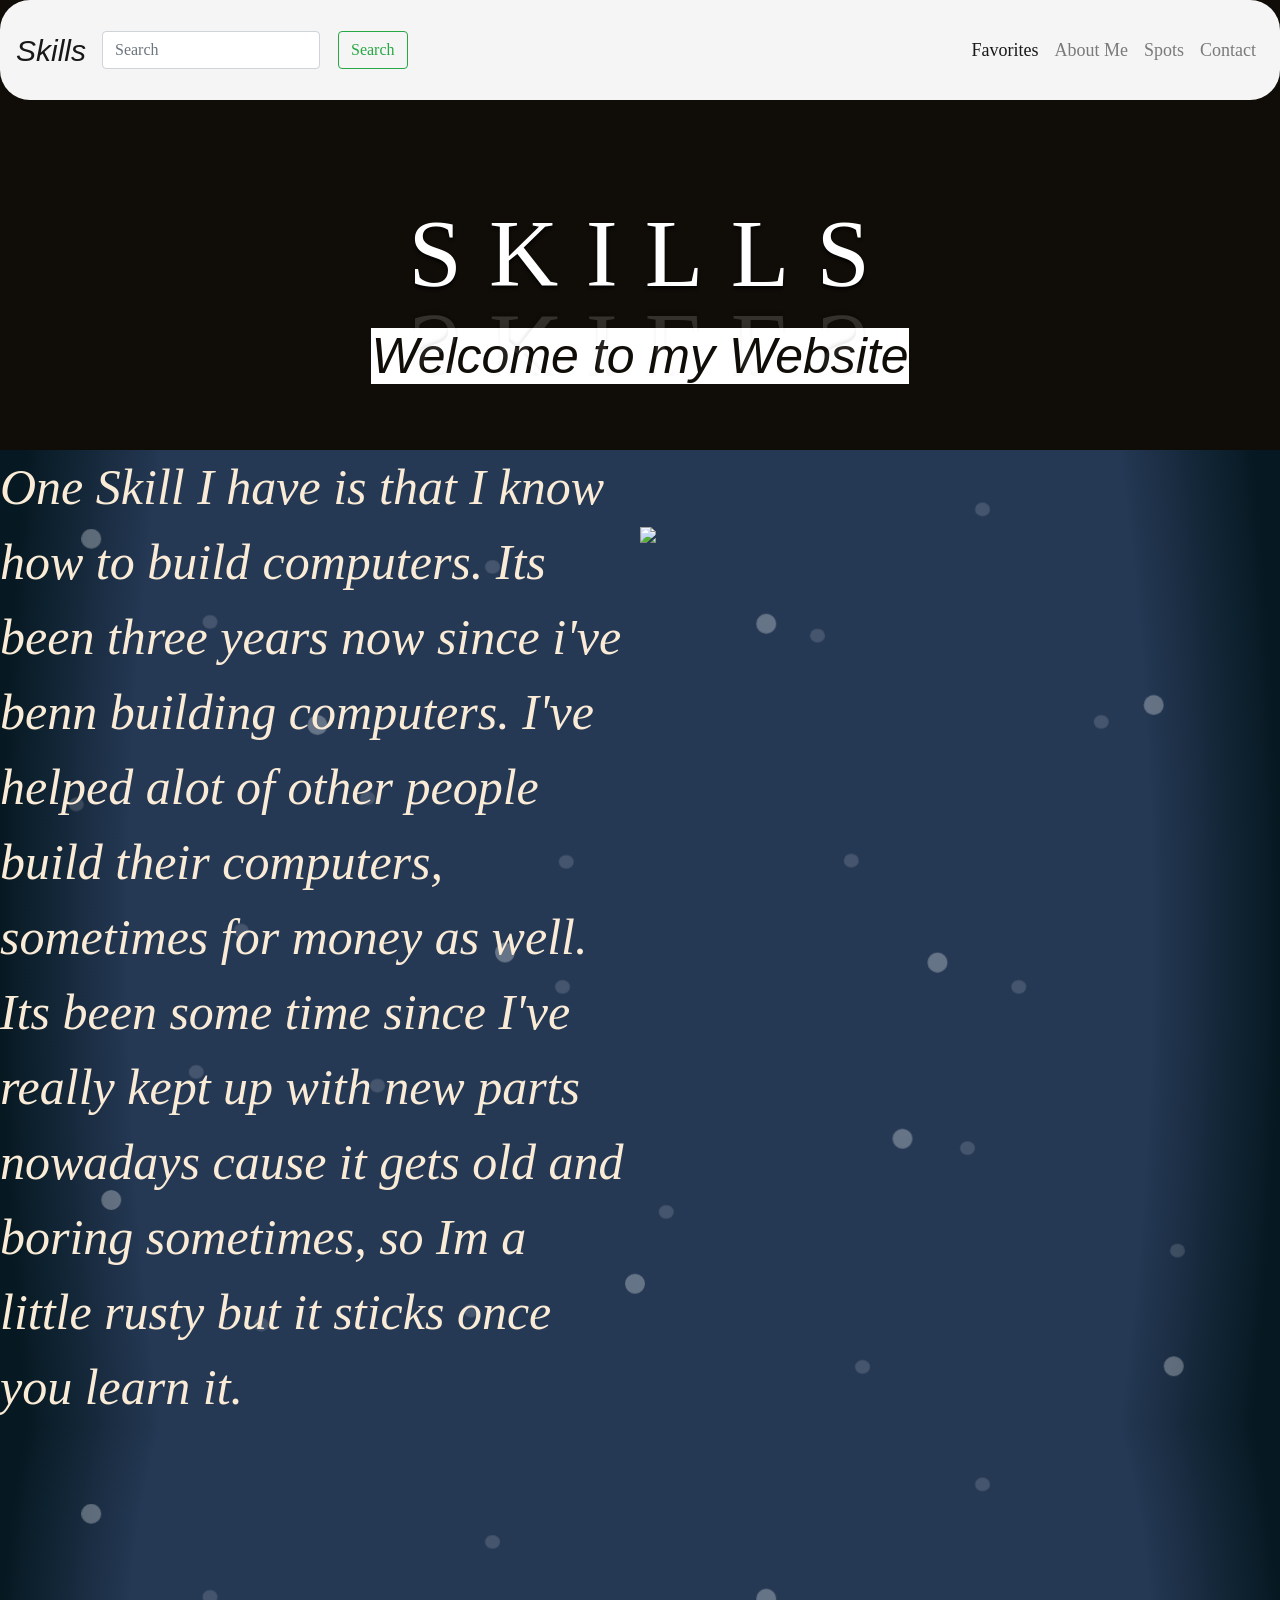
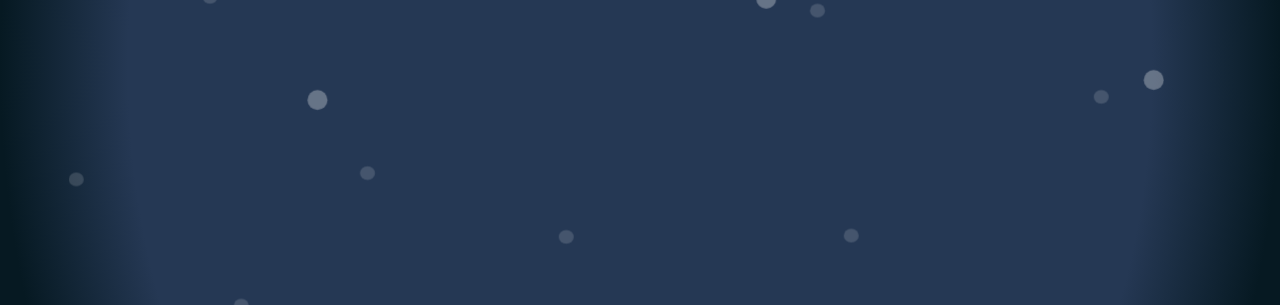
==== skills.html @ abf85f31 "final comit" ====
<!DOCTYPE html>
<html lang="en">
<head>
    <script src="script.js"></script>
    <meta charset="UTF-8">
    <meta name="viewport" content="width=device-width, initial-scale=1.0">
    <title>Your Website</title>
    <!-- Add Bootstrap CSS -->
    <link rel="stylesheet" href="https://maxcdn.bootstrapcdn.com/bootstrap/4.5.2/css/bootstrap.min.css">

    <!-- BOOTSTRAP AND OTHER SCRIPTS--> 
    <script src="https://code.jquery.com/jquery-3.5.1.slim.min.js"></script>
<script src="https://cdn.jsdelivr.net/npm/@popperjs/core@2.5.4/dist/umd/popper.min.js"></script>
<script src="https://maxcdn.bootstrapcdn.com/bootstrap/4.5.2/js/bootstrap.min.js"></script>
<link rel="stylesheet" href="styles.css">

<!-- Navigation Bar -->
<div class="entire-website">
	
<nav class="navbar navbar-expand-lg navbar-light bg-*">
    <a class="navbar-brand" href="hompage.html">Skills</a>
    <button class="navbar-toggler" type="button" data-toggle="collapse" data-target="#navbarNav" aria-controls="navbarNav" aria-expanded="false" aria-label="Toggle navigation">
        <span class="navbar-toggler-icon"></span>
    </button>
	<form class="form-inline my-2 my-lg-0 ml-auto">
        <input class="form-control mr-sm-2" type="search" placeholder="Search" aria-label="Search">
        <button class="btn btn-outline-success my-2 my-sm-0" type="submit">Search</button>
    </form>
    <div class="collapse navbar-collapse" id="navbarNav">
        <ul class="navbar-nav ml-auto">
            <li class="nav-item active">
                <a class="nav-link" href="favorites.html">Favorites</a>
            </li>
            <li class="nav-item">
                <a class="nav-link" href="hompage.html">About Me</a>
            </li>
            <li class="nav-item">
                <a class="nav-link" href="spots.html">Spots</a>
            </li>
            <li class="nav-item">
                <a class="nav-link" href="#">Contact</a>
            </li>
        </ul>
    </div>
</nav>
</head>
<body>

<div class="col-md" >
    <div class="intro"></div>
    <br>
    <br>
    <br>
    <br>
	<div class="waviy">
    <h1 >
		<span style="--i:1">S</span>
		<span style="--i:2">K</span>
		<span style="--i:3">I</span>
		<span style="--i:4">L</span>
		<span style="--i:5">L</span>
		<span style="--i:6">S</span>
	</h1>
	</div>
    <p ><span id="beg">Welcome to my Website</span></p>
</div>
<div class="hero">

    <div class="snow">
        <svg xmlns="http://www.w3.org/2000/svg" viewBox="0 0 1024 1536" preserveAspectRatio="xMidYMax slice">
		    <g fill="#FFF" fill-opacity=".15" transform="translate(55 42)">
			   <g id="snow-bottom-layer">
				  <ellipse cx="6" cy="1009.5" rx="6" ry="5.5"/>
				  <ellipse cx="138" cy="1110.5" rx="6" ry="5.5"/>
				  <ellipse cx="398" cy="1055.5" rx="6" ry="5.5"/>
				  <ellipse cx="719" cy="1284.5" rx="6" ry="5.5"/>
				  <ellipse cx="760" cy="1155.5" rx="6" ry="5.5"/>
				  <ellipse cx="635" cy="1459.5" rx="6" ry="5.5"/>
				  <ellipse cx="478" cy="1335.5" rx="6" ry="5.5"/>
				  <ellipse cx="322" cy="1414.5" rx="6" ry="5.5"/>
				  <ellipse cx="247" cy="1234.5" rx="6" ry="5.5"/>
				  <ellipse cx="154" cy="1425.5" rx="6" ry="5.5"/>
				  <ellipse cx="731" cy="773.5" rx="6" ry="5.5"/>
				  <ellipse cx="599" cy="874.5" rx="6" ry="5.5"/>
				  <ellipse cx="339" cy="819.5" rx="6" ry="5.5"/>
				  <ellipse cx="239" cy="1004.5" rx="6" ry="5.5"/>
				  <ellipse cx="113" cy="863.5" rx="6" ry="5.5"/>
				  <ellipse cx="102" cy="1223.5" rx="6" ry="5.5"/>
				  <ellipse cx="395" cy="1155.5" rx="6" ry="5.5"/>
				  <ellipse cx="826" cy="943.5" rx="6" ry="5.5"/>
				  <ellipse cx="626" cy="1054.5" rx="6" ry="5.5"/>
				  <ellipse cx="887" cy="1366.5" rx="6" ry="5.5"/>
				  <ellipse cx="6" cy="241.5" rx="6" ry="5.5"/>
				  <ellipse cx="138" cy="342.5" rx="6" ry="5.5"/>
				  <ellipse cx="398" cy="287.5" rx="6" ry="5.5"/>
				  <ellipse cx="719" cy="516.5" rx="6" ry="5.5"/>
				  <ellipse cx="760" cy="387.5" rx="6" ry="5.5"/>
				  <ellipse cx="635" cy="691.5" rx="6" ry="5.5"/>
				  <ellipse cx="478" cy="567.5" rx="6" ry="5.5"/>
				  <ellipse cx="322" cy="646.5" rx="6" ry="5.5"/>
				  <ellipse cx="247" cy="466.5" rx="6" ry="5.5"/>
				  <ellipse cx="154" cy="657.5" rx="6" ry="5.5"/>
				  <ellipse cx="731" cy="5.5" rx="6" ry="5.5"/>
				  <ellipse cx="599" cy="106.5" rx="6" ry="5.5"/>
				  <ellipse cx="339" cy="51.5" rx="6" ry="5.5"/>
				  <ellipse cx="239" cy="236.5" rx="6" ry="5.5"/>
				  <ellipse cx="113" cy="95.5" rx="6" ry="5.5"/>
				  <ellipse cx="102" cy="455.5" rx="6" ry="5.5"/>
				  <ellipse cx="395" cy="387.5" rx="6" ry="5.5"/>
				  <ellipse cx="826" cy="175.5" rx="6" ry="5.5"/>
				  <ellipse cx="626" cy="286.5" rx="6" ry="5.5"/>
				  <ellipse cx="887" cy="598.5" rx="6" ry="5.5"/>
			   </g>
		    </g>
		    <g fill="#FFF" fill-opacity=".3" transform="translate(65 63)">
			   <g id="snow-top-layer">
				  <circle cx="8" cy="776" r="8"/>
				  <circle cx="189" cy="925" r="8"/>
				  <circle cx="548" cy="844" r="8"/>
				  <circle cx="685" cy="1115" r="8"/>
				  <circle cx="858" cy="909" r="8"/>
				  <circle cx="874" cy="1438" r="8" transform="rotate(180 874 1438)"/>
				  <circle cx="657" cy="1256" r="8" transform="rotate(180 657 1256)"/>
				  <circle cx="443" cy="1372" r="8" transform="rotate(180 443 1372)"/>
				  <circle cx="339" cy="1107" r="8" transform="rotate(180 339 1107)"/>
				  <circle cx="24" cy="1305" r="8" transform="rotate(180 24 1305)"/>
				  <circle cx="8" cy="8" r="8"/>
				  <circle cx="189" cy="157" r="8"/>
				  <circle cx="548" cy="76" r="8"/>
				  <circle cx="685" cy="347" r="8"/>
				  <circle cx="858" cy="141" r="8"/>
				  <circle cx="874" cy="670" r="8" transform="rotate(180 874 670)"/>
				  <circle cx="657" cy="488" r="8" transform="rotate(180 657 488)"/>
				  <circle cx="443" cy="604" r="8" transform="rotate(180 443 604)"/>
				  <circle cx="339" cy="339" r="8" transform="rotate(180 339 339)"/>
				  <circle cx="24" cy="537" r="8" transform="rotate(180 24 537)"/>
			   </g>
		    </g>
		</svg>
    </div>
	
	<div class="hero__content">
		<div class="row">
            <div class="col-md-6" style="font-size: 50px;">
                One Skill I have is that I know how to build computers. Its been three years now since i've benn building computers. I've helped alot of other people build their computers, sometimes for money as well. Its been some time since I've really kept up with new parts nowadays cause it gets old and boring sometimes, so Im a little rusty but it sticks once you learn it.
            </div>
            <div> <img src="imgs/QpfEPn.gif"></div>
        </div>
	</div>

</div>
<div class="hero">

    <div class="snow">
        <svg xmlns="http://www.w3.org/2000/svg" viewBox="0 0 1024 1536" preserveAspectRatio="xMidYMax slice">
		    <g fill="#FFF" fill-opacity=".15" transform="translate(55 42)">
			   <g id="snow-bottom-layer">
				  <ellipse cx="6" cy="1009.5" rx="6" ry="5.5"/>
				  <ellipse cx="138" cy="1110.5" rx="6" ry="5.5"/>
				  <ellipse cx="398" cy="1055.5" rx="6" ry="5.5"/>
				  <ellipse cx="719" cy="1284.5" rx="6" ry="5.5"/>
				  <ellipse cx="760" cy="1155.5" rx="6" ry="5.5"/>
				  <ellipse cx="635" cy="1459.5" rx="6" ry="5.5"/>
				  <ellipse cx="478" cy="1335.5" rx="6" ry="5.5"/>
				  <ellipse cx="322" cy="1414.5" rx="6" ry="5.5"/>
				  <ellipse cx="247" cy="1234.5" rx="6" ry="5.5"/>
				  <ellipse cx="154" cy="1425.5" rx="6" ry="5.5"/>
				  <ellipse cx="731" cy="773.5" rx="6" ry="5.5"/>
				  <ellipse cx="599" cy="874.5" rx="6" ry="5.5"/>
				  <ellipse cx="339" cy="819.5" rx="6" ry="5.5"/>
				  <ellipse cx="239" cy="1004.5" rx="6" ry="5.5"/>
				  <ellipse cx="113" cy="863.5" rx="6" ry="5.5"/>
				  <ellipse cx="102" cy="1223.5" rx="6" ry="5.5"/>
				  <ellipse cx="395" cy="1155.5" rx="6" ry="5.5"/>
				  <ellipse cx="826" cy="943.5" rx="6" ry="5.5"/>
				  <ellipse cx="626" cy="1054.5" rx="6" ry="5.5"/>
				  <ellipse cx="887" cy="1366.5" rx="6" ry="5.5"/>
				  <ellipse cx="6" cy="241.5" rx="6" ry="5.5"/>
				  <ellipse cx="138" cy="342.5" rx="6" ry="5.5"/>
				  <ellipse cx="398" cy="287.5" rx="6" ry="5.5"/>
				  <ellipse cx="719" cy="516.5" rx="6" ry="5.5"/>
				  <ellipse cx="760" cy="387.5" rx="6" ry="5.5"/>
				  <ellipse cx="635" cy="691.5" rx="6" ry="5.5"/>
				  <ellipse cx="478" cy="567.5" rx="6" ry="5.5"/>
				  <ellipse cx="322" cy="646.5" rx="6" ry="5.5"/>
				  <ellipse cx="247" cy="466.5" rx="6" ry="5.5"/>
				  <ellipse cx="154" cy="657.5" rx="6" ry="5.5"/>
				  <ellipse cx="731" cy="5.5" rx="6" ry="5.5"/>
				  <ellipse cx="599" cy="106.5" rx="6" ry="5.5"/>
				  <ellipse cx="339" cy="51.5" rx="6" ry="5.5"/>
				  <ellipse cx="239" cy="236.5" rx="6" ry="5.5"/>
				  <ellipse cx="113" cy="95.5" rx="6" ry="5.5"/>
				  <ellipse cx="102" cy="455.5" rx="6" ry="5.5"/>
				  <ellipse cx="395" cy="387.5" rx="6" ry="5.5"/>
				  <ellipse cx="826" cy="175.5" rx="6" ry="5.5"/>
				  <ellipse cx="626" cy="286.5" rx="6" ry="5.5"/>
				  <ellipse cx="887" cy="598.5" rx="6" ry="5.5"/>
			   </g>
		    </g>
		    <g fill="#FFF" fill-opacity=".3" transform="translate(65 63)">
			   <g id="snow-top-layer">
				  <circle cx="8" cy="776" r="8"/>
				  <circle cx="189" cy="925" r="8"/>
				  <circle cx="548" cy="844" r="8"/>
				  <circle cx="685" cy="1115" r="8"/>
				  <circle cx="858" cy="909" r="8"/>
				  <circle cx="874" cy="1438" r="8" transform="rotate(180 874 1438)"/>
				  <circle cx="657" cy="1256" r="8" transform="rotate(180 657 1256)"/>
				  <circle cx="443" cy="1372" r="8" transform="rotate(180 443 1372)"/>
				  <circle cx="339" cy="1107" r="8" transform="rotate(180 339 1107)"/>
				  <circle cx="24" cy="1305" r="8" transform="rotate(180 24 1305)"/>
				  <circle cx="8" cy="8" r="8"/>
				  <circle cx="189" cy="157" r="8"/>
				  <circle cx="548" cy="76" r="8"/>
				  <circle cx="685" cy="347" r="8"/>
				  <circle cx="858" cy="141" r="8"/>
				  <circle cx="874" cy="670" r="8" transform="rotate(180 874 670)"/>
				  <circle cx="657" cy="488" r="8" transform="rotate(180 657 488)"/>
				  <circle cx="443" cy="604" r="8" transform="rotate(180 443 604)"/>
				  <circle cx="339" cy="339" r="8" transform="rotate(180 339 339)"/>
				  <circle cx="24" cy="537" r="8" transform="rotate(180 24 537)"/>
			   </g>
		    </g>
		</svg>
    </div>
	
	<div class="hero__content">
		
		<h1></h1>
	</div>

</div>
</div>


</div>
</body>
</html>
---- styles.css ----
body {
    font-family: Georgia, 'Times New Roman', Times, serif;
    background-color: #100c08;
  }
  .form-inline {
    margin-right: 2px;
}
video {
   height: 600px;
}
@import url('https://fonts.googleapis.com/css2?family=Alfa+Slab+One&display=swap');
* {
  padding: 0;
  margin: 0;
  box-sizing: border-box;
}

.waviy {
  position: relative;
  -webkit-box-reflect: below -20px linear-gradient(transparent, rgba(0,0,0,.2));
  font-size: 60px;
}
.waviy span {
  font-family: 'Alfa Slab One', cursive;
  position: relative;
  display: inline-block;
  color: #fff;
  text-transform: uppercase;
  animation: waviy 1s infinite;
  animation-delay: calc(.1s * var(--i));
  
}
@keyframes waviy {
  0%,40%,100% {
    transform: translateY(0)
  }
  20% {
    transform: translateY(-20px)
  }
}
/* Style the search input and button */
.form-control {
    width: 1000px; /* Adjust the width as needed */
}

/* Adjust the margin of the search button */
.btn-outline-success {
    margin-left: 10px;
}
  .navbar {
    min-height: 100px;
    background-color: whitesmoke ;
    border-radius: 30px;
  }
  
  .navbar-brand img {
    width: 85%;
    width: 15%;
    margin-right: -200px;
    display: flex;
    align-items: center;
    justify-content: space-between;
  }
  
  .navbar-brand{
    font-family: Impact, Haettenschweiler, 'Arial Narrow Bold', sans-serif;
    font-style: italic;
    font-size: 30px;

  }
  
  .navbar-toggler-icon {
    background-color: #fff;
  }
  
  .navbar-nav .nav-link {
    color: #fff;
    font-size: 18px;
    padding: 10px 15px;
    transition: background-color 0.3s ease-in-out;
  }
  
  .navbar-nav .nav-link:hover {
    background-color: #007bff;
    border-radius: 5px;
  }
  
  #beg {
    color: #100c08;
    background-color: white;
    font-family: Impact, Haettenschweiler, 'Arial Narrow Bold', sans-serif;
    font-style: italic;
    font-size: 50px;
  }
  
  .col-md {
    min-height: 350px;
    color: white;
    background-color: #100c08;
    text-align: center;
  }
  
  .intro {
    display: flex;
    align-items: center;
    justify-content: center;
  }
  
  @import url('https://fonts.googleapis.com/css?family=Corben:700');
  
  h1 {
    font-family: 'Corben', cursive;
    font-size: 6rem;
    color: white;
    letter-spacing: 0.1rem;
    text-shadow: 0px 3px 3px rgba(0, 0, 0, 0.66);
  }
  
  .hero {
    background-image: radial-gradient(50% 176%, #253854 80%, #061922 100%);
    min-height: 200vh;
    min-height: 30rem;
    position: relative;
    overflow: hidden;
    display: flex;
    justify-content: center;
    align-content: center;
  
    &__content {
      position: relative;
      align-self: center;
      padding: 3rem 0;
    }
  }

  .hero__content{
    font-family: bourbon, serif;
    color: antiquewhite;
    font-size: 100px;
    font-style: italic;
  }
  
  .snow {
    position: absolute;
    min-width: 100vw;
    min-height: 500vh;
    height: 100%;
    width: 100%;
    top: 0;
    left: 0;
  }
  
  .snow .svg {
    position: absolute;
    width: 100%;
    height: 100%;
  }
  
  #snow-top-layer {
    will-change: transform;
    transform: translateY(-768px);
    animation: fall 22.5s infinite linear;
  }
  
  #snow-bottom-layer {
    will-change: transform;
    transform: translateY(-768px);
    animation: fall 45s infinite linear;
  }
  
  @keyframes fall {
    100% {
      transform: translateY(0);
    }
  }
  /* Your existing CSS styles */
  
  .entire-website {
    opacity: 0;
    transform: scale(0.8);
    animation: fadeInScaleAnimation 2s ease-in-out forwards;
}

@keyframes fadeInScaleAnimation {
    to {
        opacity: 1;
        transform: scale(1);
    }
}
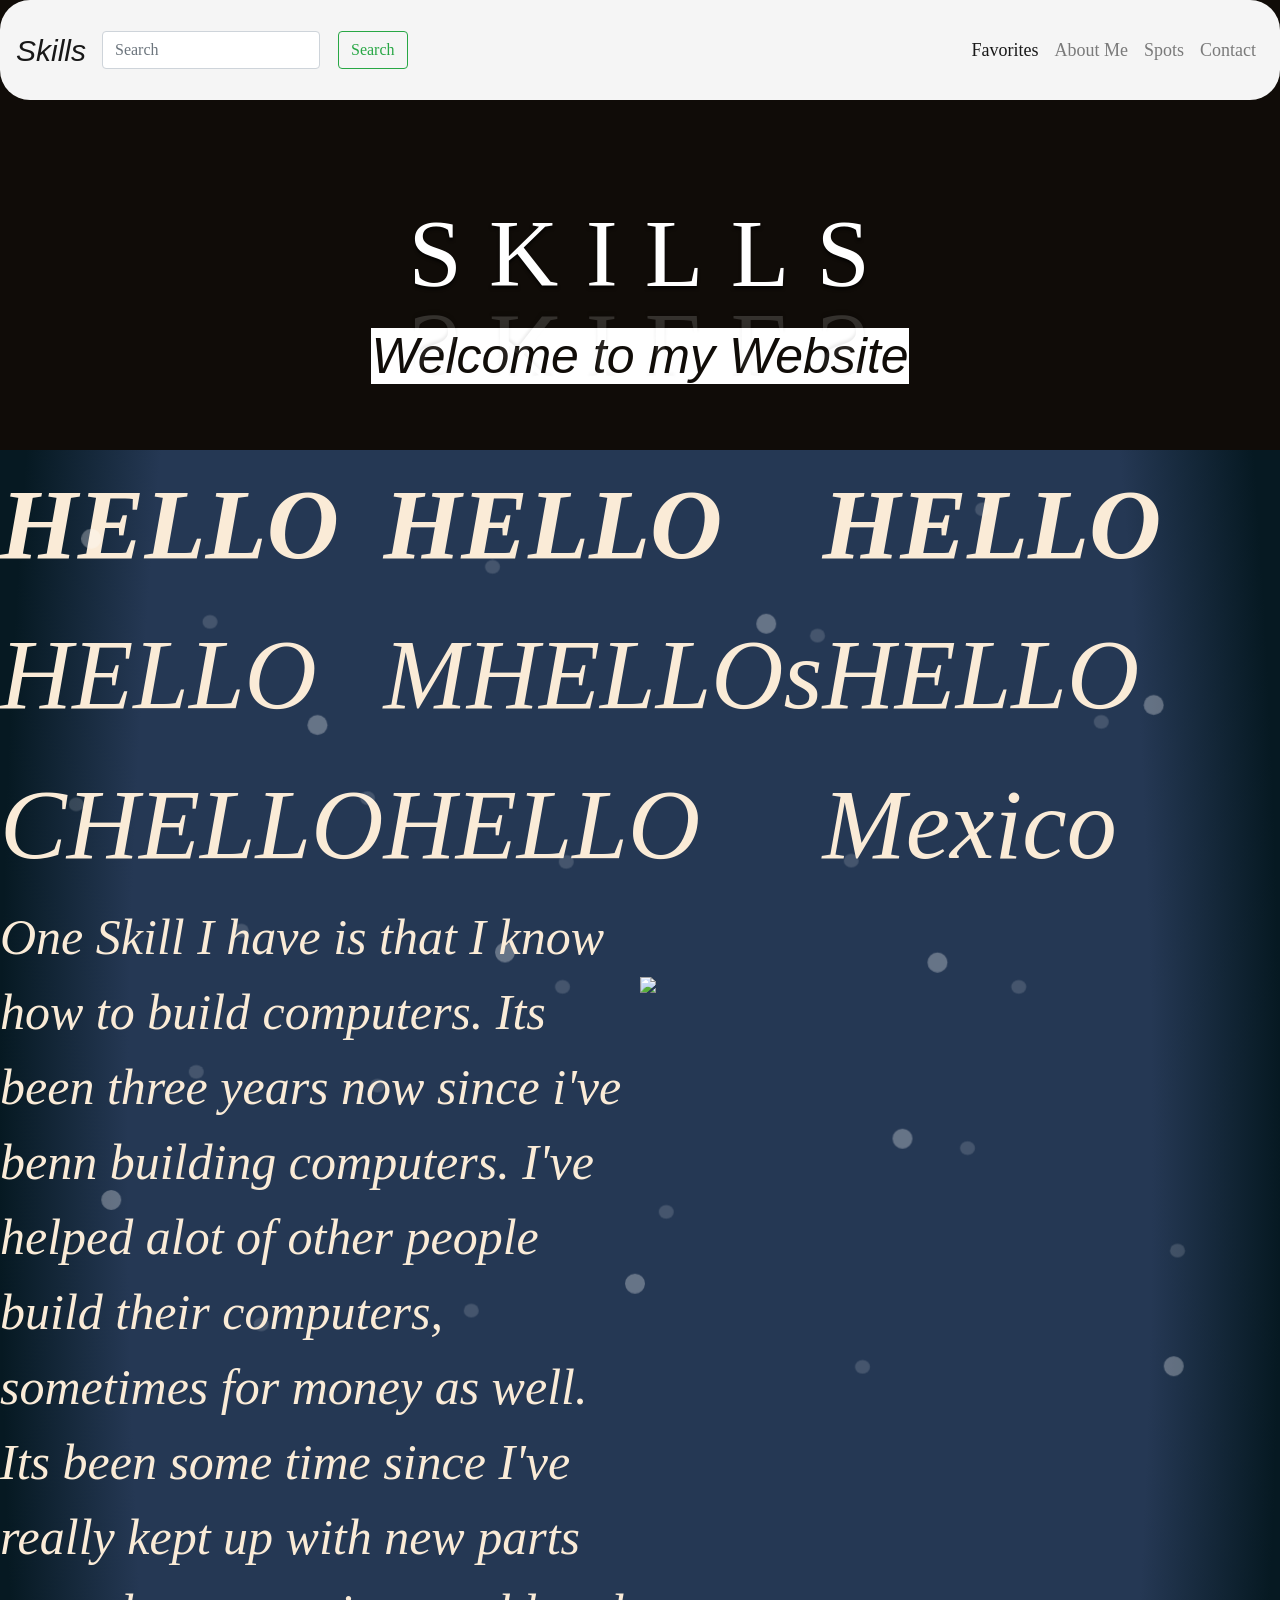
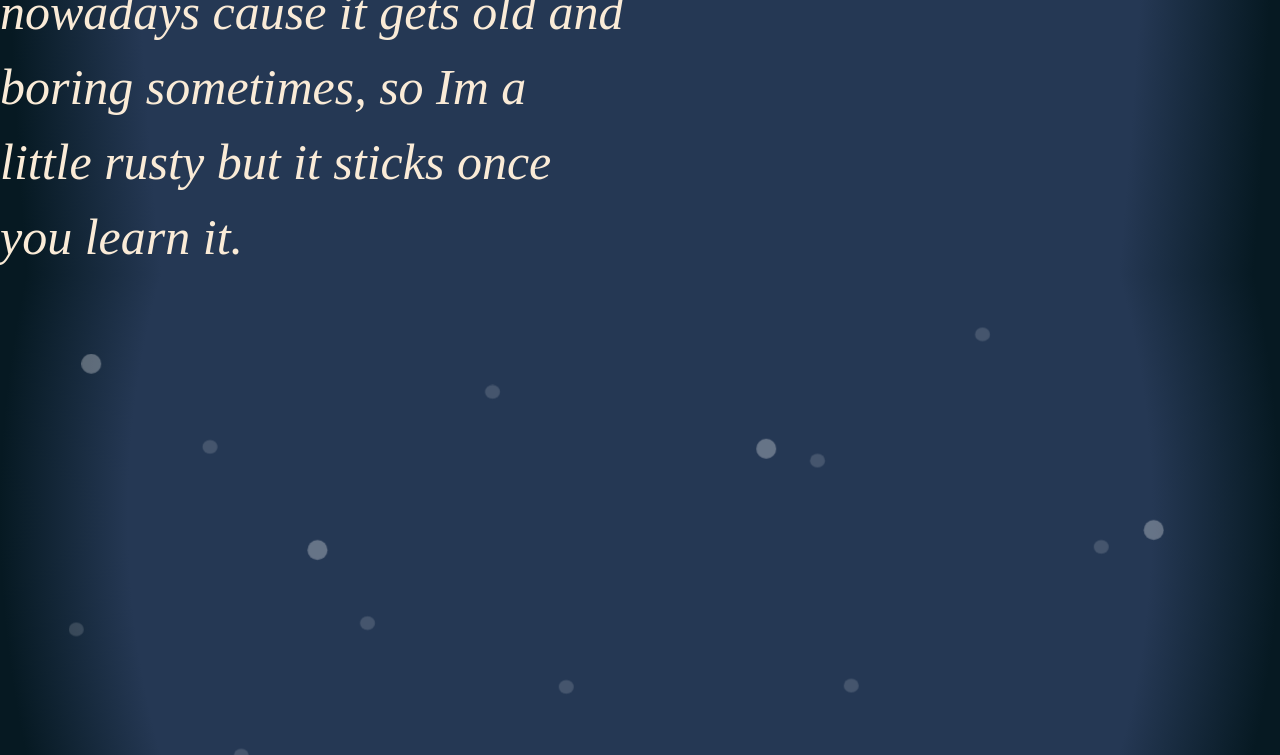
==== commit d9c99593: "FINAL FINAL COMMIT" ====
--- a/skills.html
+++ b/skills.html
@@ -140,11 +140,29 @@
     </div>
 	
 	<div class="hero__content">
+		<table>
+			<tr>
+			  <th>HELLO</th>
+			  <th>HELLO</th>
+			  <th>HELLO</th>
+			</tr>
+			<tr>
+			  <td>HELLO</td>
+			  <td>MHELLOs</td>
+			  <td>HELLO</td>
+			</tr>
+			<tr>
+			  <td>CHELLO</td>
+			  <td>HELLO</td>
+			  <td>Mexico</td>
+			</tr>
+		  </table> 
 		<div class="row">
             <div class="col-md-6" style="font-size: 50px;">
                 One Skill I have is that I know how to build computers. Its been three years now since i've benn building computers. I've helped alot of other people build their computers, sometimes for money as well. Its been some time since I've really kept up with new parts nowadays cause it gets old and boring sometimes, so Im a little rusty but it sticks once you learn it.
             </div>
             <div> <img src="imgs/QpfEPn.gif"></div>
+			
         </div>
 	</div>
 
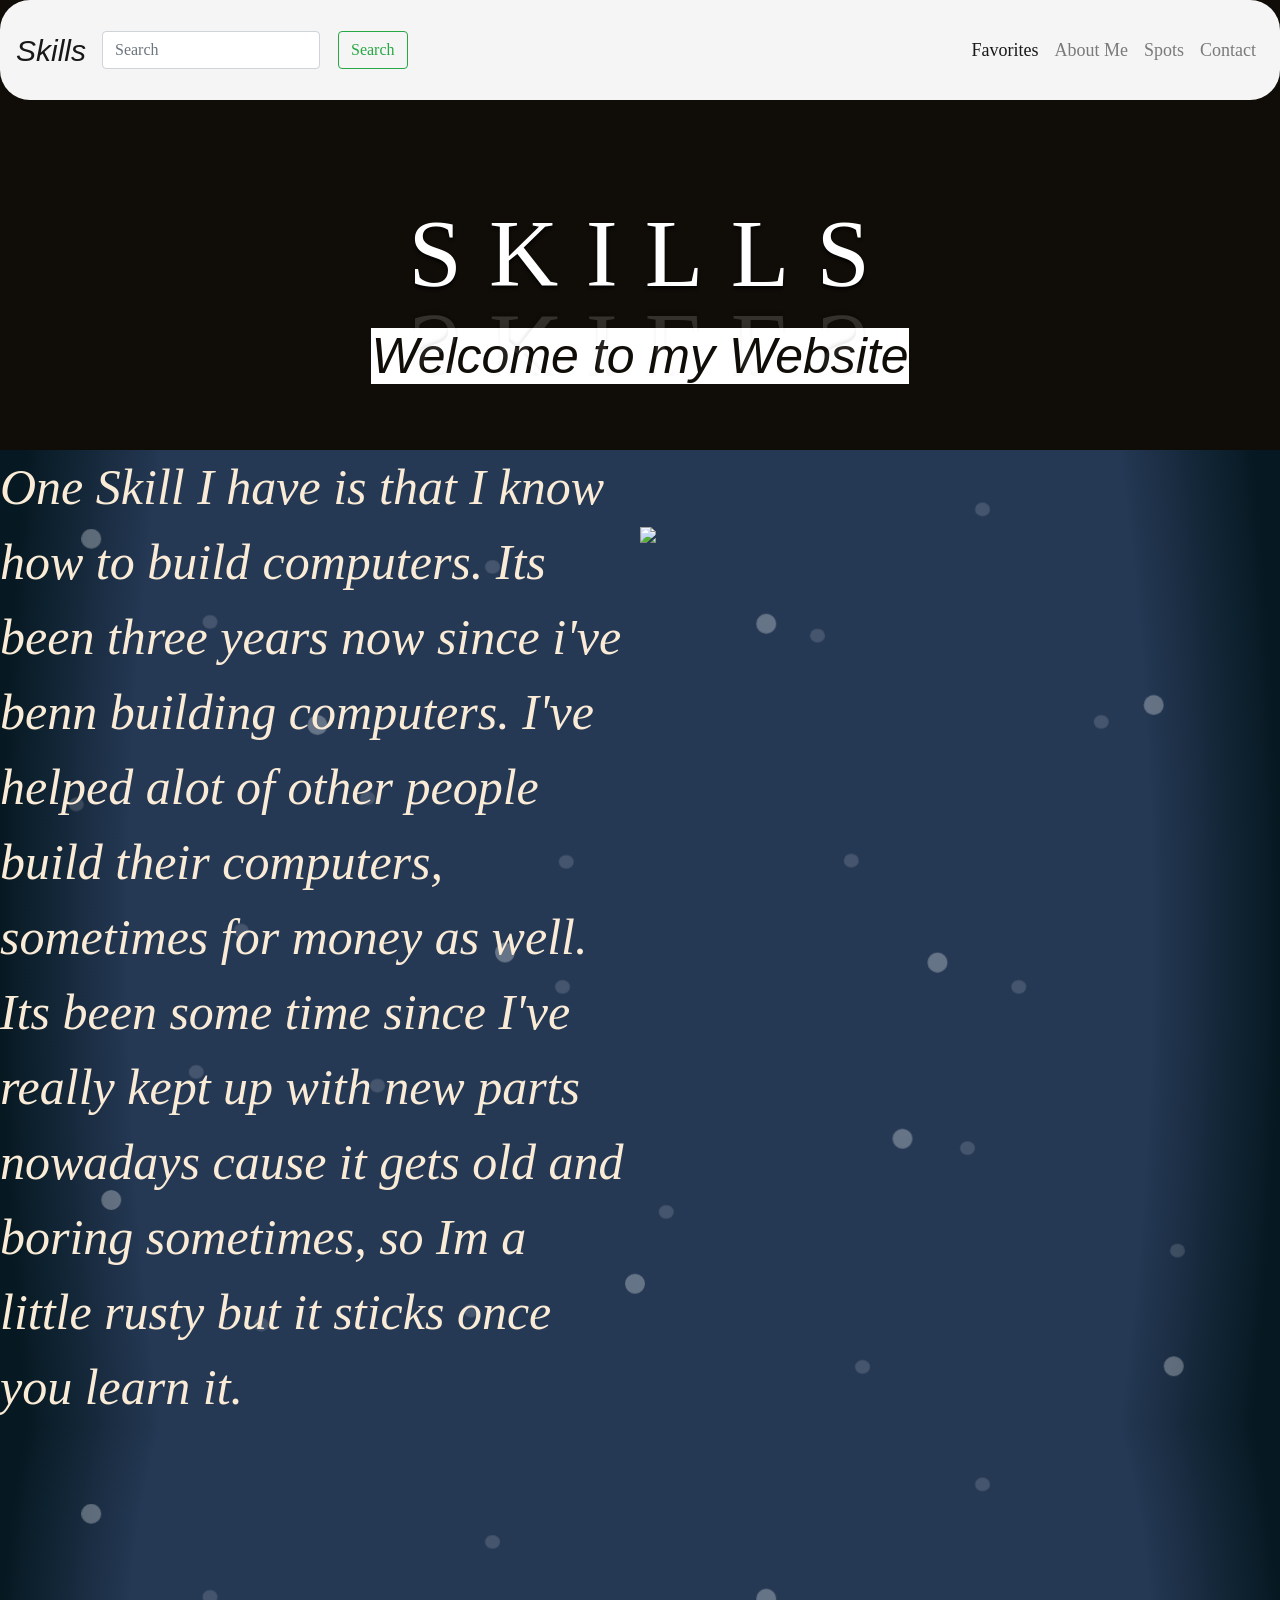
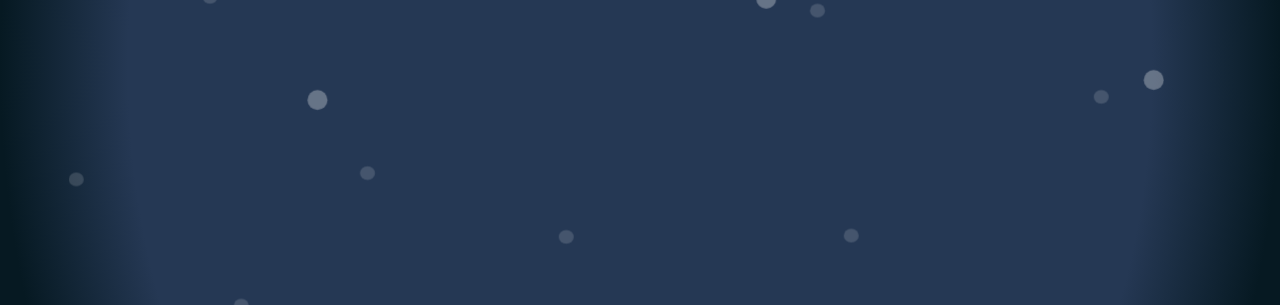
==== commit c69db5b7: "message" ====
--- a/skills.html
+++ b/skills.html
@@ -140,23 +140,6 @@
     </div>
 	
 	<div class="hero__content">
-		<table>
-			<tr>
-			  <th>HELLO</th>
-			  <th>HELLO</th>
-			  <th>HELLO</th>
-			</tr>
-			<tr>
-			  <td>HELLO</td>
-			  <td>MHELLOs</td>
-			  <td>HELLO</td>
-			</tr>
-			<tr>
-			  <td>CHELLO</td>
-			  <td>HELLO</td>
-			  <td>Mexico</td>
-			</tr>
-		  </table> 
 		<div class="row">
             <div class="col-md-6" style="font-size: 50px;">
                 One Skill I have is that I know how to build computers. Its been three years now since i've benn building computers. I've helped alot of other people build their computers, sometimes for money as well. Its been some time since I've really kept up with new parts nowadays cause it gets old and boring sometimes, so Im a little rusty but it sticks once you learn it.
